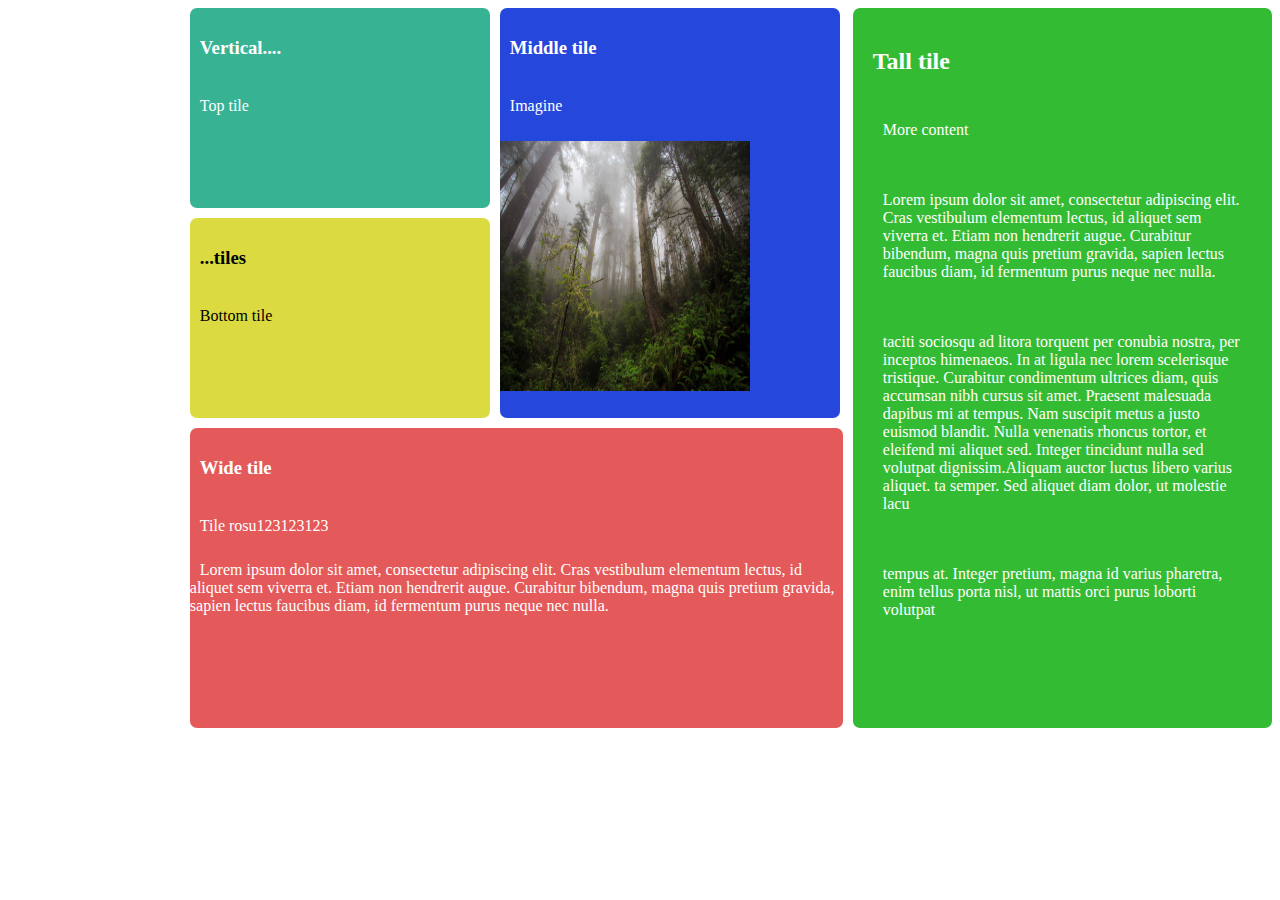
==== index.html @ 54c979f9 "tema css flex" ====
<!DOCTYPE html>
<html lang="en">
<head>
    <meta charset="UTF-8">
    <meta name="viewport" content="width=device-width, initial-scale=1.0">
    <title>Document</title>
    <link rel="stylesheet" href="styles.css">
</head>
<body>
    <div class="stanga">
        <div class="multi">
            <div class="light-galben">
                <div class="light"><h3>Vertical....</h3><p>Top tile</p></div>
                <div class="galben"><h3>...tiles</h3><p>Bottom tile</p></div>
            </div>
            <div class="middle"><h3>Middle tile</h3><p>Imagine</p><img src="forest.jpg" class="img"></div>
        </div>
        <div class="rosu"><h3>Wide tile</h3><p>Tile rosu123123123</p><a>Lorem ipsum dolor sit amet, consectetur adipiscing elit. Cras vestibulum elementum lectus, id aliquet sem viverra et. Etiam non hendrerit augue. Curabitur bibendum, magna quis pretium gravida, sapien lectus faucibus diam, id fermentum purus neque nec nulla.</a></div>
    </div>
    

    <div class="verde">
        <h2 class="title">Tall tile</h2>
        <p class=subtitle>More content</p>
        <p>Lorem ipsum dolor sit amet, consectetur adipiscing elit. Cras vestibulum elementum lectus, id aliquet sem viverra et. Etiam non hendrerit augue. Curabitur bibendum, magna quis pretium gravida, sapien lectus faucibus diam, id fermentum purus neque nec nulla.</p>
        <p>taciti sociosqu ad litora torquent per conubia nostra, per inceptos himenaeos. In at ligula nec lorem scelerisque tristique. Curabitur condimentum ultrices diam, quis accumsan nibh cursus sit amet. Praesent malesuada dapibus mi at tempus. Nam suscipit metus a justo euismod blandit. Nulla venenatis rhoncus tortor, et eleifend mi aliquet sed. Integer tincidunt nulla sed volutpat dignissim.Aliquam auctor luctus libero varius aliquet. ta semper. Sed aliquet diam dolor, ut molestie lacu</p>
        <p>tempus at. Integer pretium, magna id varius pharetra, enim tellus porta nisl, ut mattis orci purus loborti volutpat</p>
    </div>
</body>
</html>
---- styles.css ----
body {
    display: flex;
    justify-content: flex-end;
    align-items: flex-start;
}

.stanga {
    display: flex;
    flex-direction: column;
    justify-content: flex-start;
    align-items: flex-start;
    
}

.multi {
    display: flex;
    justify-content: flex-start;
    align-items: flex-start;
    width: 100%;
}

.light-galben {
    display: flex;
    flex-direction: column;
    justify-content: flex-start;
    align-items: flex-start;
}

.light {
    background-color: rgb(55, 179, 148);
    height: 200px;
    width: 300px;
    color: white;
    border-radius: 7px;
}

.galben {
    background-color: rgb(219, 219, 65);
    height: 200px;
    width: 300px;
    margin-top: 10px;
    color: black;
    border-radius: 7px;
}

.middle {
    background-color: rgb(38, 71, 219);
    width: 340px;
    height: 410px;
    margin-left: 10px;
    color: white;
    border-radius: 7px;
}

.rosu {
    background-color: rgb(228, 89, 89);
    height: 300px;
    width: 653px;
    margin-top: 10px;
    color: white;
    border-radius: 7px;
}

.verde {
    background-color: rgb(52, 187, 52);
    height: 680px;
    width: 30%;
    padding: 20px;
    display: flex;
    flex-direction: column;
    justify-content: flex-start;
    align-items: flex-start;
    margin-left: 10px;
    border-radius: 7px;
    color: white;
}
h3 {
    padding: 10px;
}
p {
    padding: 10px;
}
a {
    padding: 10px;
}
.img {
    width: 250px;
    height: 250px;
    justify-content: center;
}
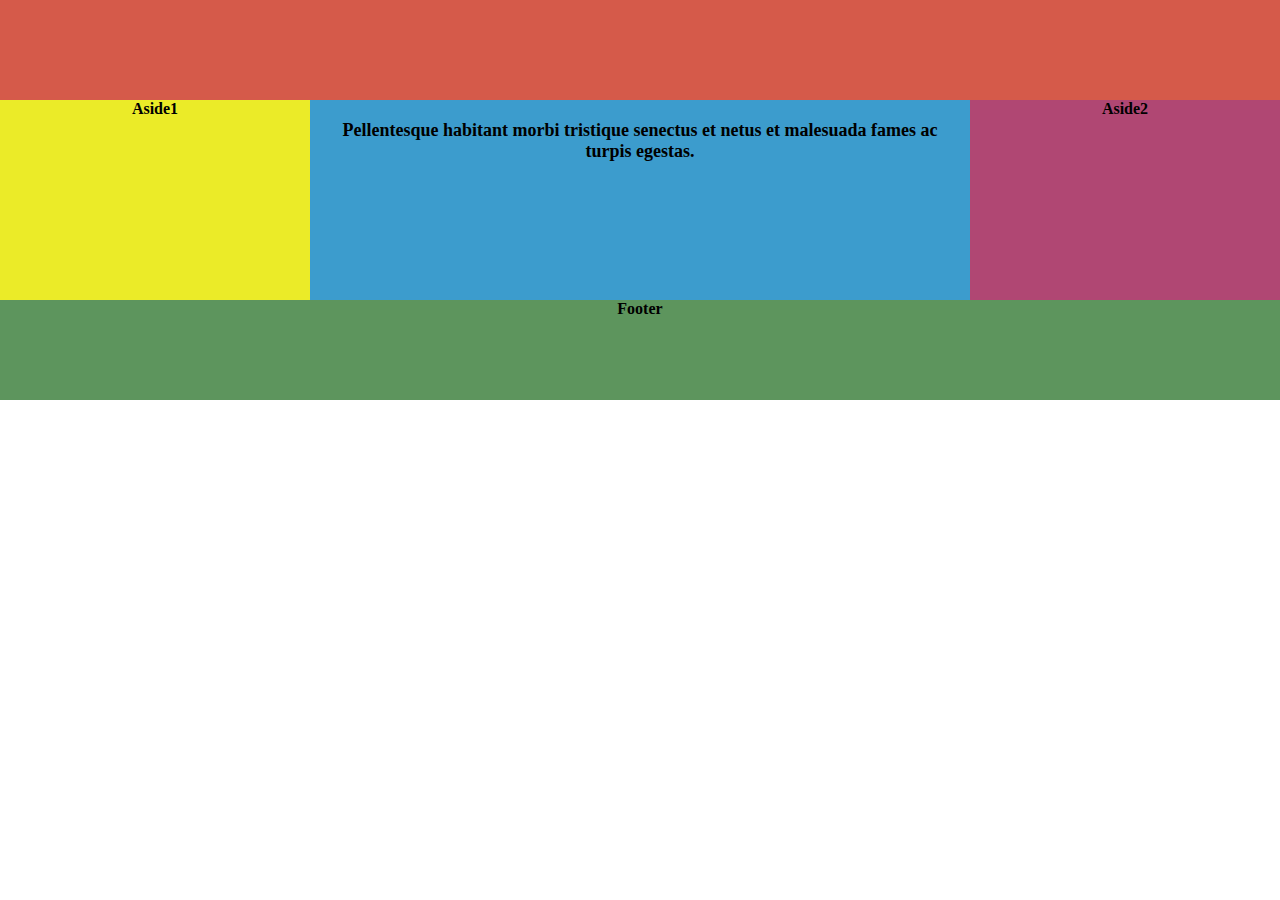
==== commit c1c37c98: "CSS Media query" ====
--- a/index.html
+++ b/index.html
@@ -1,30 +1,17 @@
-<!DOCTYPE html>
-<html lang="en">
-<head>
-    <meta charset="UTF-8">
-    <meta name="viewport" content="width=device-width, initial-scale=1.0">
-    <title>Document</title>
-    <link rel="stylesheet" href="styles.css">
-</head>
-<body>
-    <div class="stanga">
-        <div class="multi">
-            <div class="light-galben">
-                <div class="light"><h3>Vertical....</h3><p>Top tile</p></div>
-                <div class="galben"><h3>...tiles</h3><p>Bottom tile</p></div>
-            </div>
-            <div class="middle"><h3>Middle tile</h3><p>Imagine</p><img src="forest.jpg" class="img"></div>
-        </div>
-        <div class="rosu"><h3>Wide tile</h3><p>Tile rosu123123123</p><a>Lorem ipsum dolor sit amet, consectetur adipiscing elit. Cras vestibulum elementum lectus, id aliquet sem viverra et. Etiam non hendrerit augue. Curabitur bibendum, magna quis pretium gravida, sapien lectus faucibus diam, id fermentum purus neque nec nulla.</a></div>
-    </div>
-    
-
-    <div class="verde">
-        <h2 class="title">Tall tile</h2>
-        <p class=subtitle>More content</p>
-        <p>Lorem ipsum dolor sit amet, consectetur adipiscing elit. Cras vestibulum elementum lectus, id aliquet sem viverra et. Etiam non hendrerit augue. Curabitur bibendum, magna quis pretium gravida, sapien lectus faucibus diam, id fermentum purus neque nec nulla.</p>
-        <p>taciti sociosqu ad litora torquent per conubia nostra, per inceptos himenaeos. In at ligula nec lorem scelerisque tristique. Curabitur condimentum ultrices diam, quis accumsan nibh cursus sit amet. Praesent malesuada dapibus mi at tempus. Nam suscipit metus a justo euismod blandit. Nulla venenatis rhoncus tortor, et eleifend mi aliquet sed. Integer tincidunt nulla sed volutpat dignissim.Aliquam auctor luctus libero varius aliquet. ta semper. Sed aliquet diam dolor, ut molestie lacu</p>
-        <p>tempus at. Integer pretium, magna id varius pharetra, enim tellus porta nisl, ut mattis orci purus loborti volutpat</p>
-    </div>
-</body>
-</html>+<!DOCTYPE html>
+<html>
+<head>
+  <link rel="stylesheet" type="text/css" href="style.css">
+</head>
+<body>
+  <header>
+    <div id="orange"></div>
+  </header>
+  <div id="container">
+    <div id="yellow">Aside1</div>
+    <div id="blue">Pellentesque habitant morbi tristique senectus et netus et malesuada fames ac turpis egestas. </div>
+    <div id="pink">Aside2</div>
+  </div>
+  <footer>Footer</footer>
+</body>
+</html>
--- a/style.css
+++ b/style.css
@@ -0,0 +1,83 @@
+html, body {
+    margin: 0;
+    padding: 0;
+  }
+  
+  header {
+    width: 100%;
+    height: 100px;
+    background-color: rgb(213, 90, 74);
+    font-weight: bold;
+    text-align: center;
+  }
+
+  
+  #container {
+    width: 100%;
+    display: flex;
+    flex-direction: row;
+  }
+  
+  #yellow {
+    flex: 1;
+    height: 200px;
+    background-color: rgb(235, 235, 40);
+    font-weight: bold;
+    text-align: center;
+  }
+  
+  #blue {
+    flex: 2;
+    height: 160px;
+    background-color: rgb(60, 156, 205);
+    font-size: 18px;
+    padding: 20px;
+    font-weight: bold;
+    color: black;
+    text-align: center;
+  }
+  
+  #pink {
+    flex: 1;
+    height: 200px;
+    background-color: rgb(176, 71, 115);
+    text-align: center;
+    font-weight: bold;
+  }
+  
+  footer {
+    width: 100%;
+    height: 100px;
+    background-color: rgb(93, 149, 93);
+    font-weight: bold;
+    text-align: center;
+  }
+  
+  @media (max-width: 720px) {
+    header {
+      background-color: purple;
+      height: 50px;
+    }
+  
+    #container {
+      flex-direction: column;
+    }
+  
+    #blue {
+      height: 200px;
+      background-color: rgb(0, 62, 128);
+      padding: 10px;
+      font-size: 14px;
+      color: white;
+    }
+  
+    #yellow {
+      height: 200px;
+      background-color: rgb(173, 185, 47);
+    }
+  
+    #pink {
+      height: 200px;
+      background-color: rgb(224, 40, 132);
+    }
+  }